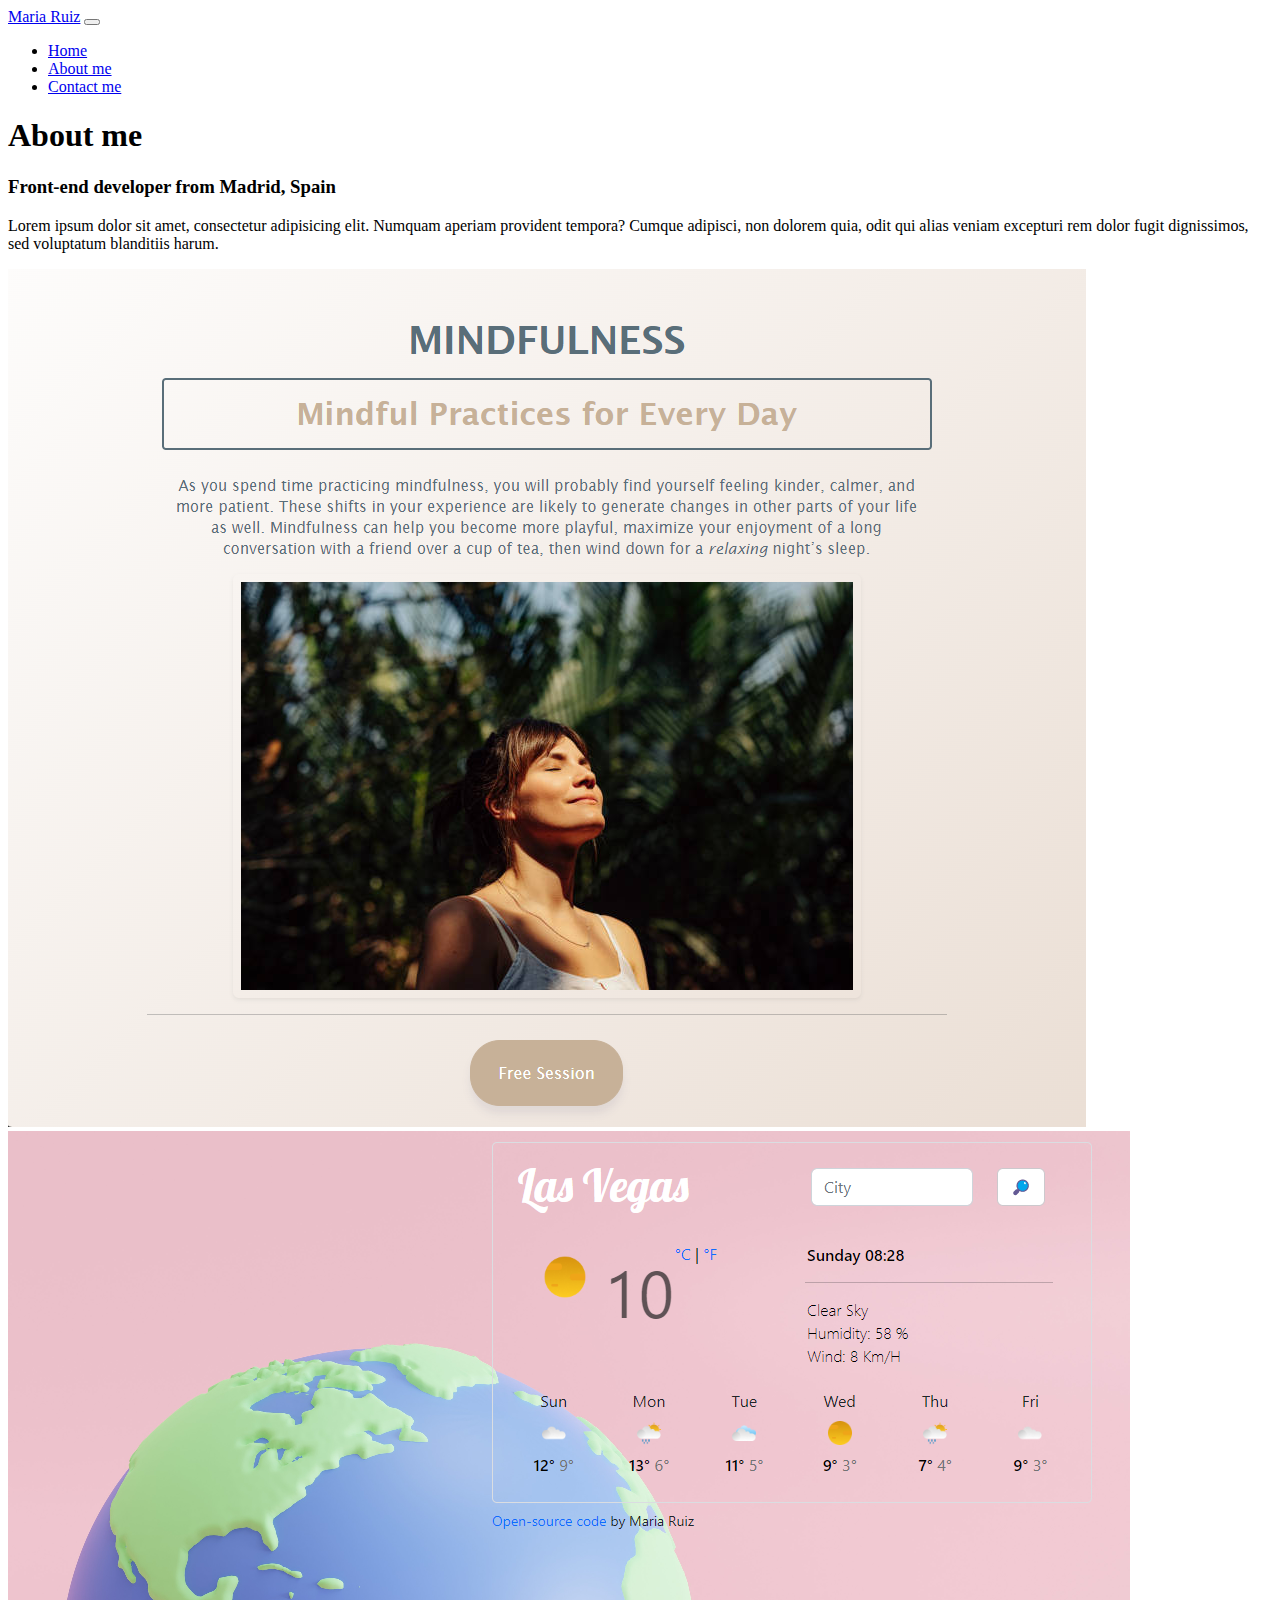
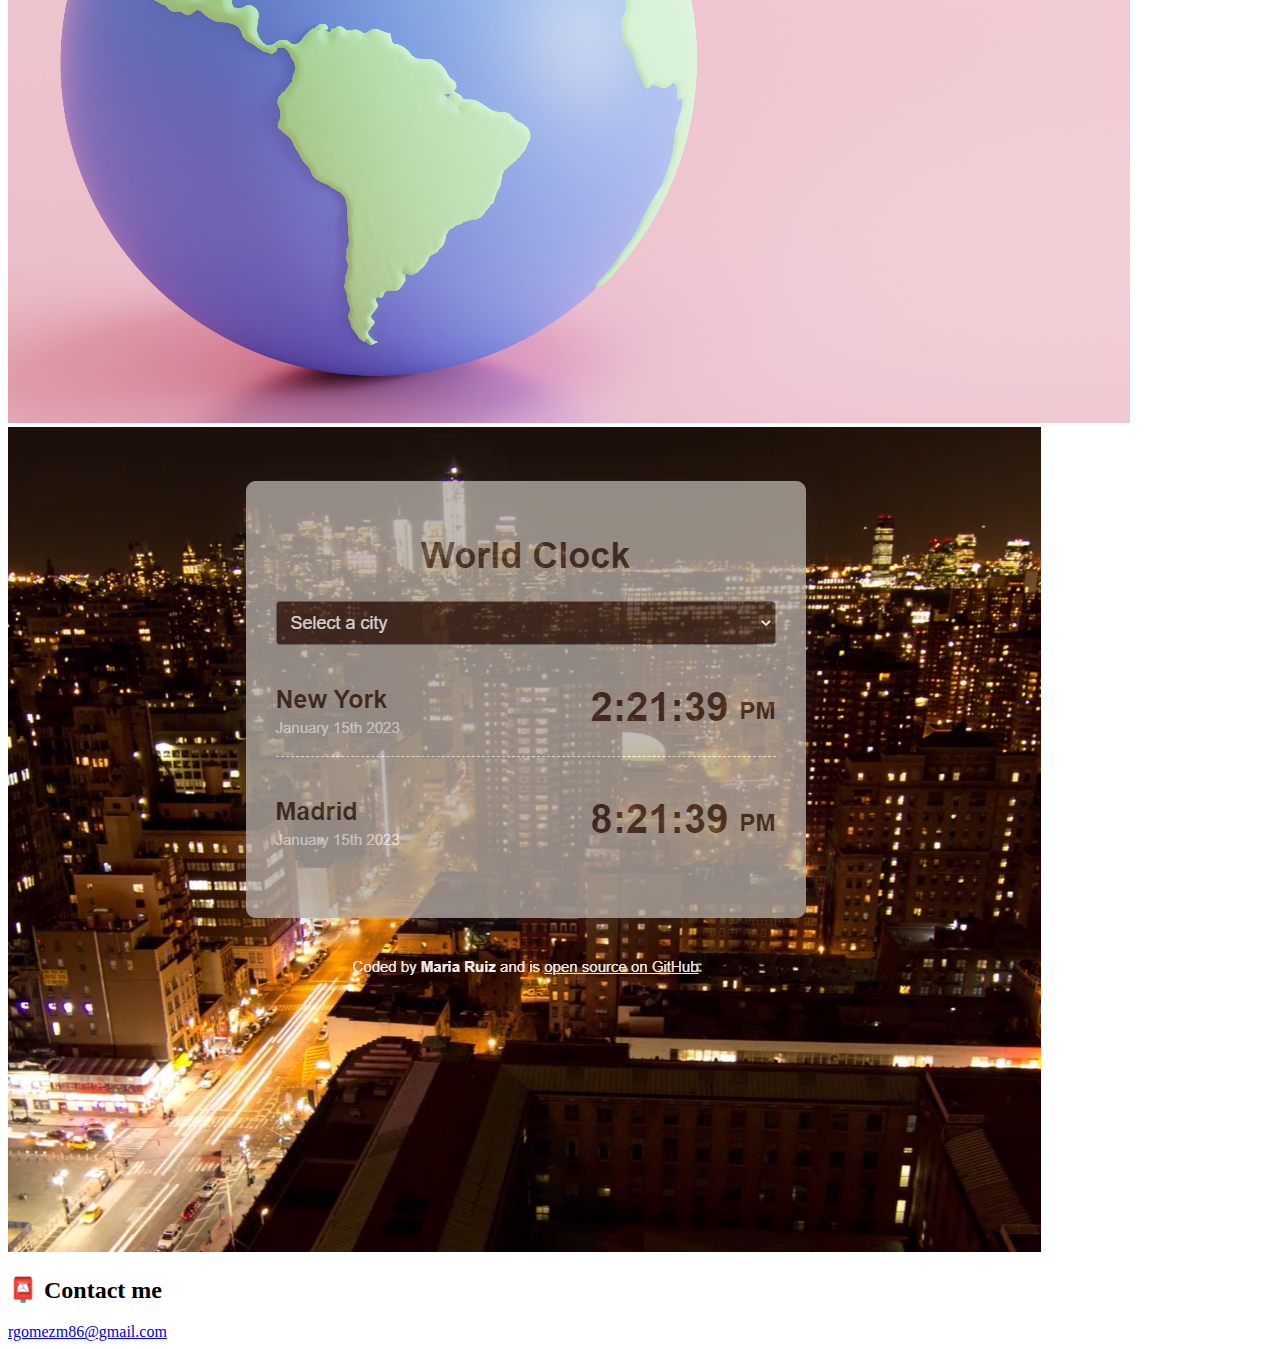
==== about.html @ 10a63e0d "Create about.html" ====
<!DOCTYPE html>
<html lang="en">
  <head>
    <meta charset="UTF-8" />
    <meta http-equiv="X-UA-Compatible" content="IE=edge" />
    <meta name="viewport" content="width=device-width, initial-scale=1.0" />
    <link
      href="https://cdn.jsdelivr.net/npm/bootstrap@5.3.0-alpha1/dist/css/bootstrap.min.css"
      rel="stylesheet"
      integrity="sha384-GLhlTQ8iRABdZLl6O3oVMWSktQOp6b7In1Zl3/Jr59b6EGGoI1aFkw7cmDA6j6gD"
      crossorigin="anonymous"
    />
    <script
      src="https://cdn.jsdelivr.net/npm/bootstrap@5.3.0-alpha1/dist/js/bootstrap.bundle.min.js"
      integrity="sha384-w76AqPfDkMBDXo30jS1Sgez6pr3x5MlQ1ZAGC+nuZB+EYdgRZgiwxhTBTkF7CXvN"
      crossorigin="anonymous"
    ></script>
    <link rel="stylesheet" href="style.css" />
    <title>About Maria Ruiz</title>
  </head>
  <body>
    <nav class="navbar navbar-expand-lg navbar-light fixed-top">
      <div class="container">
        <a class="navbar-brand" href="#">Maria Ruiz</a>
        <button
          class="navbar-toggler"
          type="button"
          data-bs-toggle="collapse"
          data-bs-target="#navbarNav"
          aria-controls="navbarNav"
          aria-expanded="false"
          aria-label="Toggle navigation"
        >
          <span class="navbar-toggler-icon"></span>
        </button>
        <div class="collapse navbar-collapse" id="navbarNav">
          <ul class="navbar-nav">
            <li class="nav-item">
              <a class="nav-link" aria-current="page" href="index.html">Home</a>
            </li>
            <li class="nav-item">
              <a class="nav-link" href="about.html">About me</a>
            </li>
            <li class="nav-item">
              <a class="nav-link" href="about.html#contact">Contact me</a>
            </li>
          </ul>
        </div>
      </div>
    </nav>
    <h1>About me</h1>
    <h3>Front-end developer from Madrid, Spain</h3>
    <div class="about-paragraphs text-center">
      <p>
        Lorem ipsum dolor sit amet, consectetur adipisicing elit. Numquam
        aperiam provident tempora? Cumque adipisci, non dolorem quia, odit qui
        alias veniam excepturi rem dolor fugit dignissimos, sed voluptatum
        blanditiis harum.
      </p>
    </div>
    <div class="container mb-5">
      <div class="row">
        <div class="col-sm-4">
          <img
            src="images/mindfulness.png"
            class="img-fluid shadow rounded p-2"
          />
        </div>
        <div class="col-sm-4">
          <img src="images/weather1.png" class="img-fluid shadow rounded p-2" />
        </div>
        <div class="col-sm-4">
          <img src="images/clock.png" class="img-fluid shadow rounded p-2" />
        </div>
      </div>
    </div>

    <div id="contact">
      <h2>📮 Contact me</h2>
      <a href="mailto:rgomezm86@gmail.com" class="email-link"
        >rgomezm86@gmail.com</a
      >
    </div>
  </body>
</html>
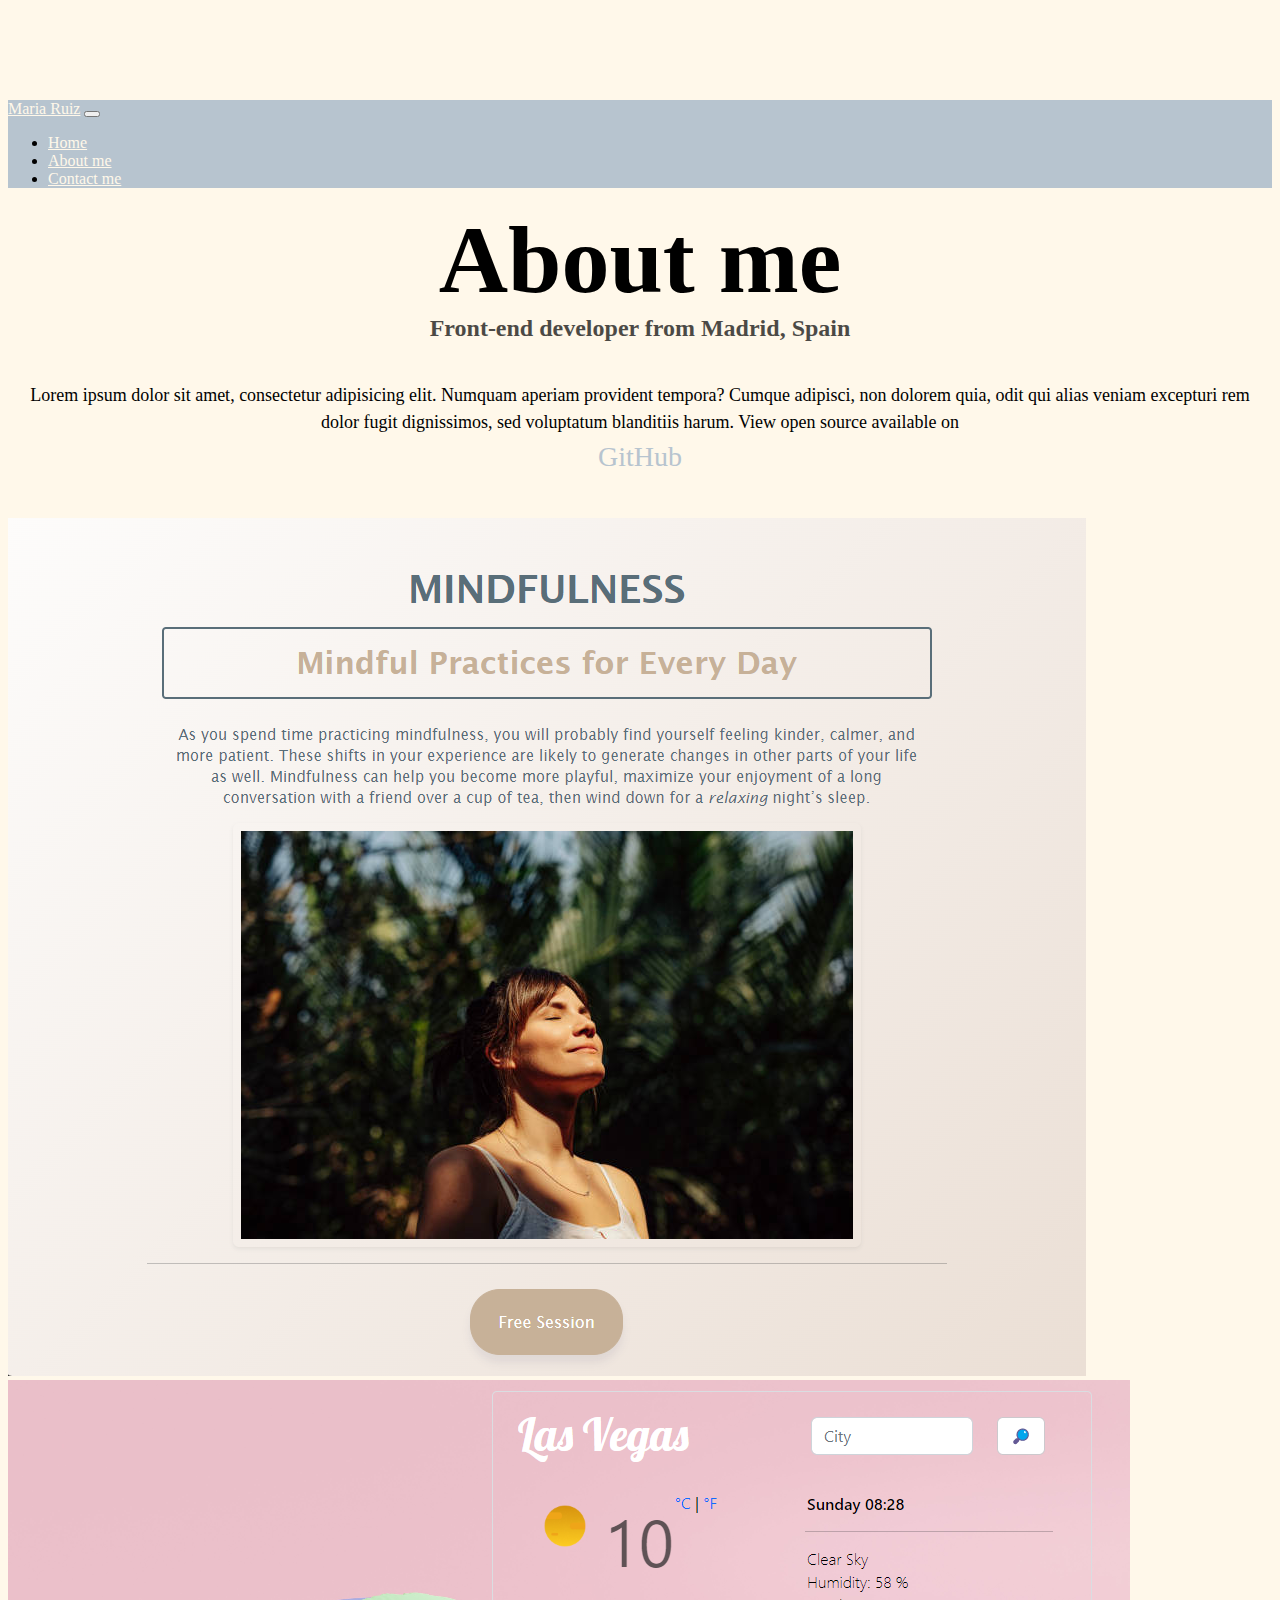
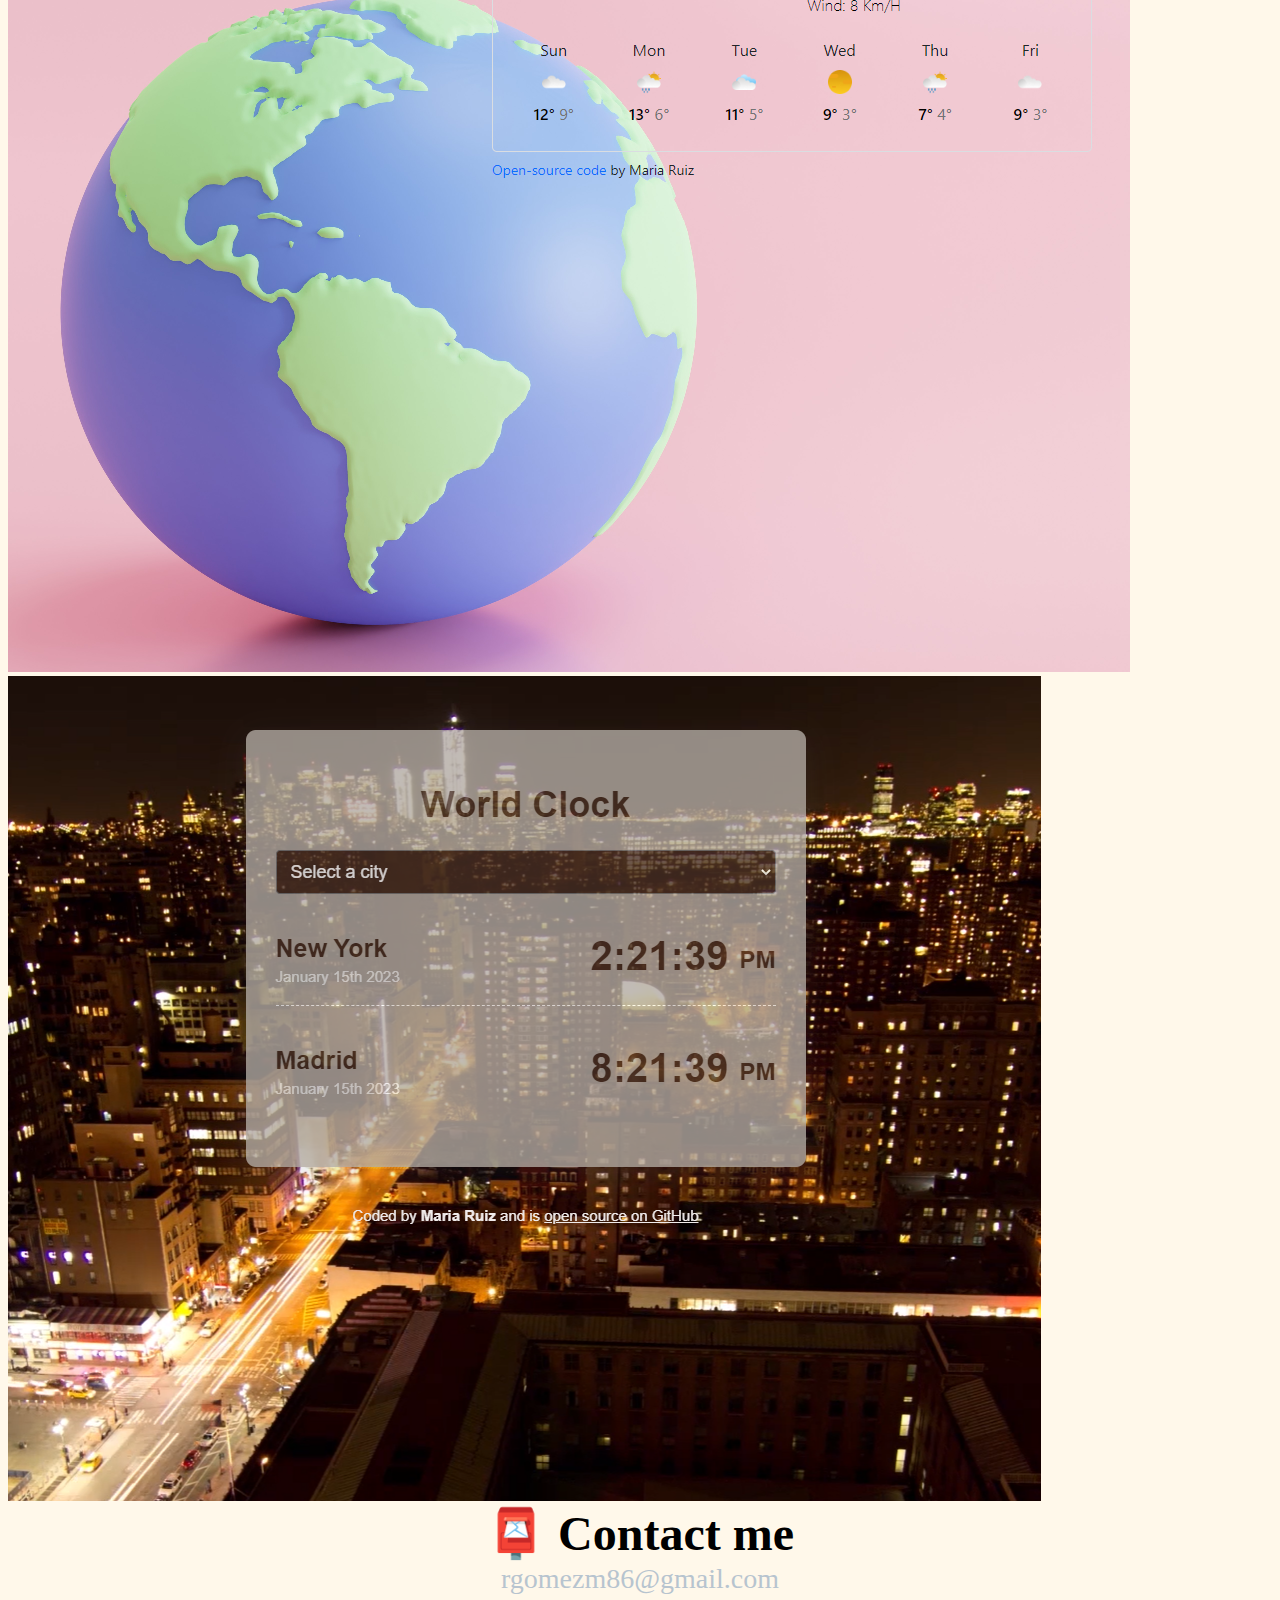
==== commit 7e28b2a4: "added Github link" ====
--- a/about.html
+++ b/about.html
@@ -56,6 +56,13 @@
         aperiam provident tempora? Cumque adipisci, non dolorem quia, odit qui
         alias veniam excepturi rem dolor fugit dignissimos, sed voluptatum
         blanditiis harum.
+        View open source available on
+        <a
+          href="https://github.com/mariaruizgomez/portfolio"
+          class="source-code-link"
+          title="view open source code on GitHub"
+          >GitHub</a
+        >
       </p>
     </div>
     <div class="container mb-5">
--- a/style.css
+++ b/style.css
@@ -0,0 +1,141 @@
+:root {
+  --primary-color: #b7c4cf;
+  --secondary-color: #f5f2fe;
+  --box-shadow: 0 5px 10px rgba(0, 0, 0, 0.3);
+  --my-font-family: "Times New Roman", Times, serif;
+}
+
+body {
+  margin-top: 100px;
+  font-size: var(--my-font-family);
+  background-color: #fff8ea;
+}
+
+h1,
+h2,
+h3 {
+  text-align: center;
+  margin: 0;
+}
+
+h1 {
+  font-size: 96px;
+}
+
+h2 {
+  font-size: 48px;
+  line-height: 1.2;
+}
+
+h3 {
+  font-size: 24px;
+  opacity: 0.7;
+}
+
+p {
+  display: block;
+  font-size: 18px;
+  line-height: 1.5;
+  text-align: center;
+}
+
+.navigation-links {
+  display: flex;
+  margin-top: 40px;
+  justify-content: center;
+}
+
+.navigation-links a {
+  margin: 20px;
+  border-radius: 4px;
+  padding: 20px 15px;
+  text-decoration: none;
+  text-transform: capitalize;
+}
+
+.contact-link {
+  background: var(--primary-color);
+  box-shadow: var(--box-shadow);
+  color: white;
+}
+
+.about-link {
+  color: var(--primary-color);
+  border: 1px solid var(--primary-color);
+}
+
+.homepage-link {
+  color: var(--primary-color);
+  text-align: center;
+  display: block;
+}
+
+.about-paragraphs {
+  display: flex;
+  margin: 30px 0;
+}
+
+.about-paragraphs p {
+  margin: 10px;
+}
+
+.email-link,
+.source-code-link {
+  display: flex;
+  justify-content: center;
+  color: var(--primary-color);
+  font-size: 28px;
+  text-decoration: none;
+}
+
+.email-link:hover {
+  text-decoration: underline;
+}
+.primary-link {
+  border-radius: 4px;
+  background: var(--primary-color);
+  box-shadow: var(--box-shadow);
+  color: white;
+  padding: 20px 15px;
+  text-decoration: none;
+  text-transform: capitalize;
+}
+.img-fluid {
+  max-width: 100%;
+  height: auto;
+}
+.navbar-light {
+  background-color: #b7c4cf;
+}
+
+.navbar-brand,
+.nav-link {
+  color: #fff8ea;
+}
+.button {
+  color: #fff8ea;
+}
+
+@media (max-width: 576px) {
+  h1 {
+    font-size: 30px;
+    text-align: center;
+  }
+  h2,
+  h3 {
+    font-size: 20px;
+    text-align: center;
+  }
+
+  .primary-link {
+    display: block;
+    margin: 0 130px;
+    text-align: center;
+    padding: 20px 15px;
+  }
+}
+
+.source-code-link {
+  color: var(--primary-color);
+  
+}
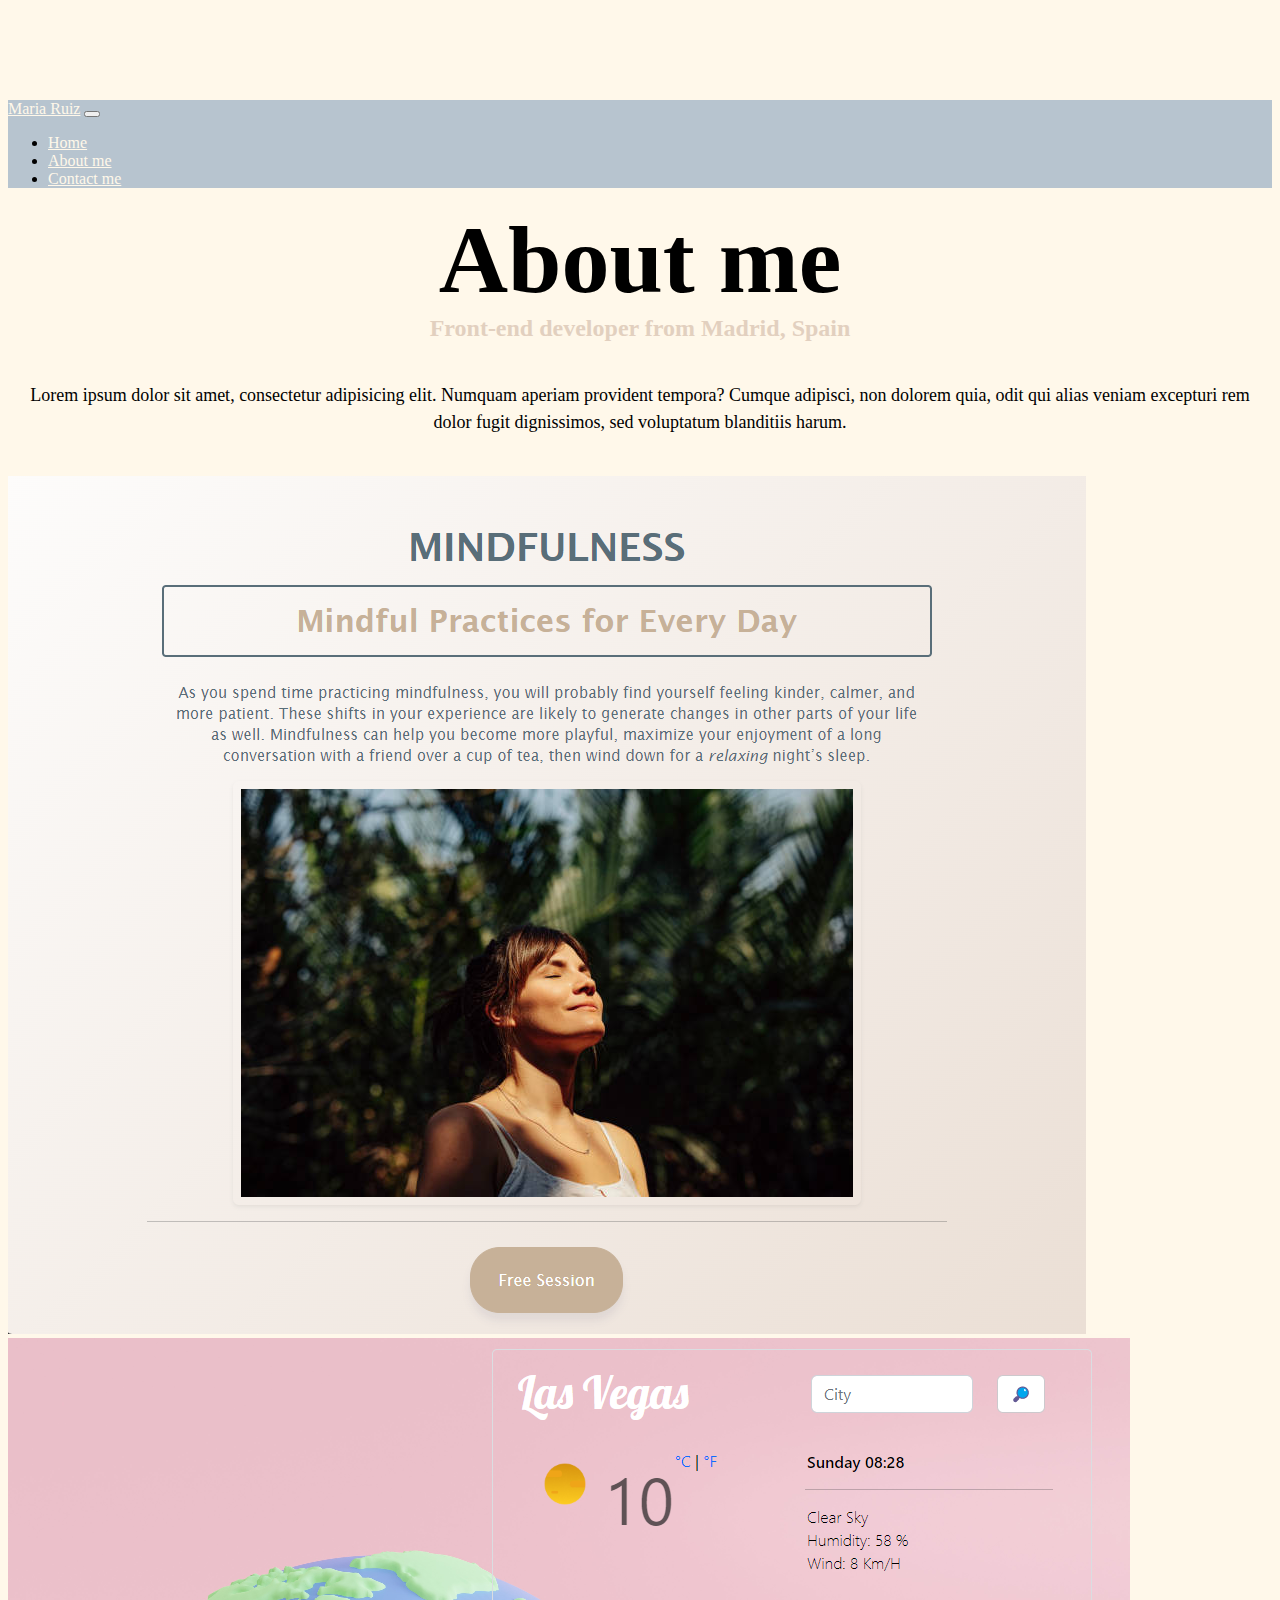
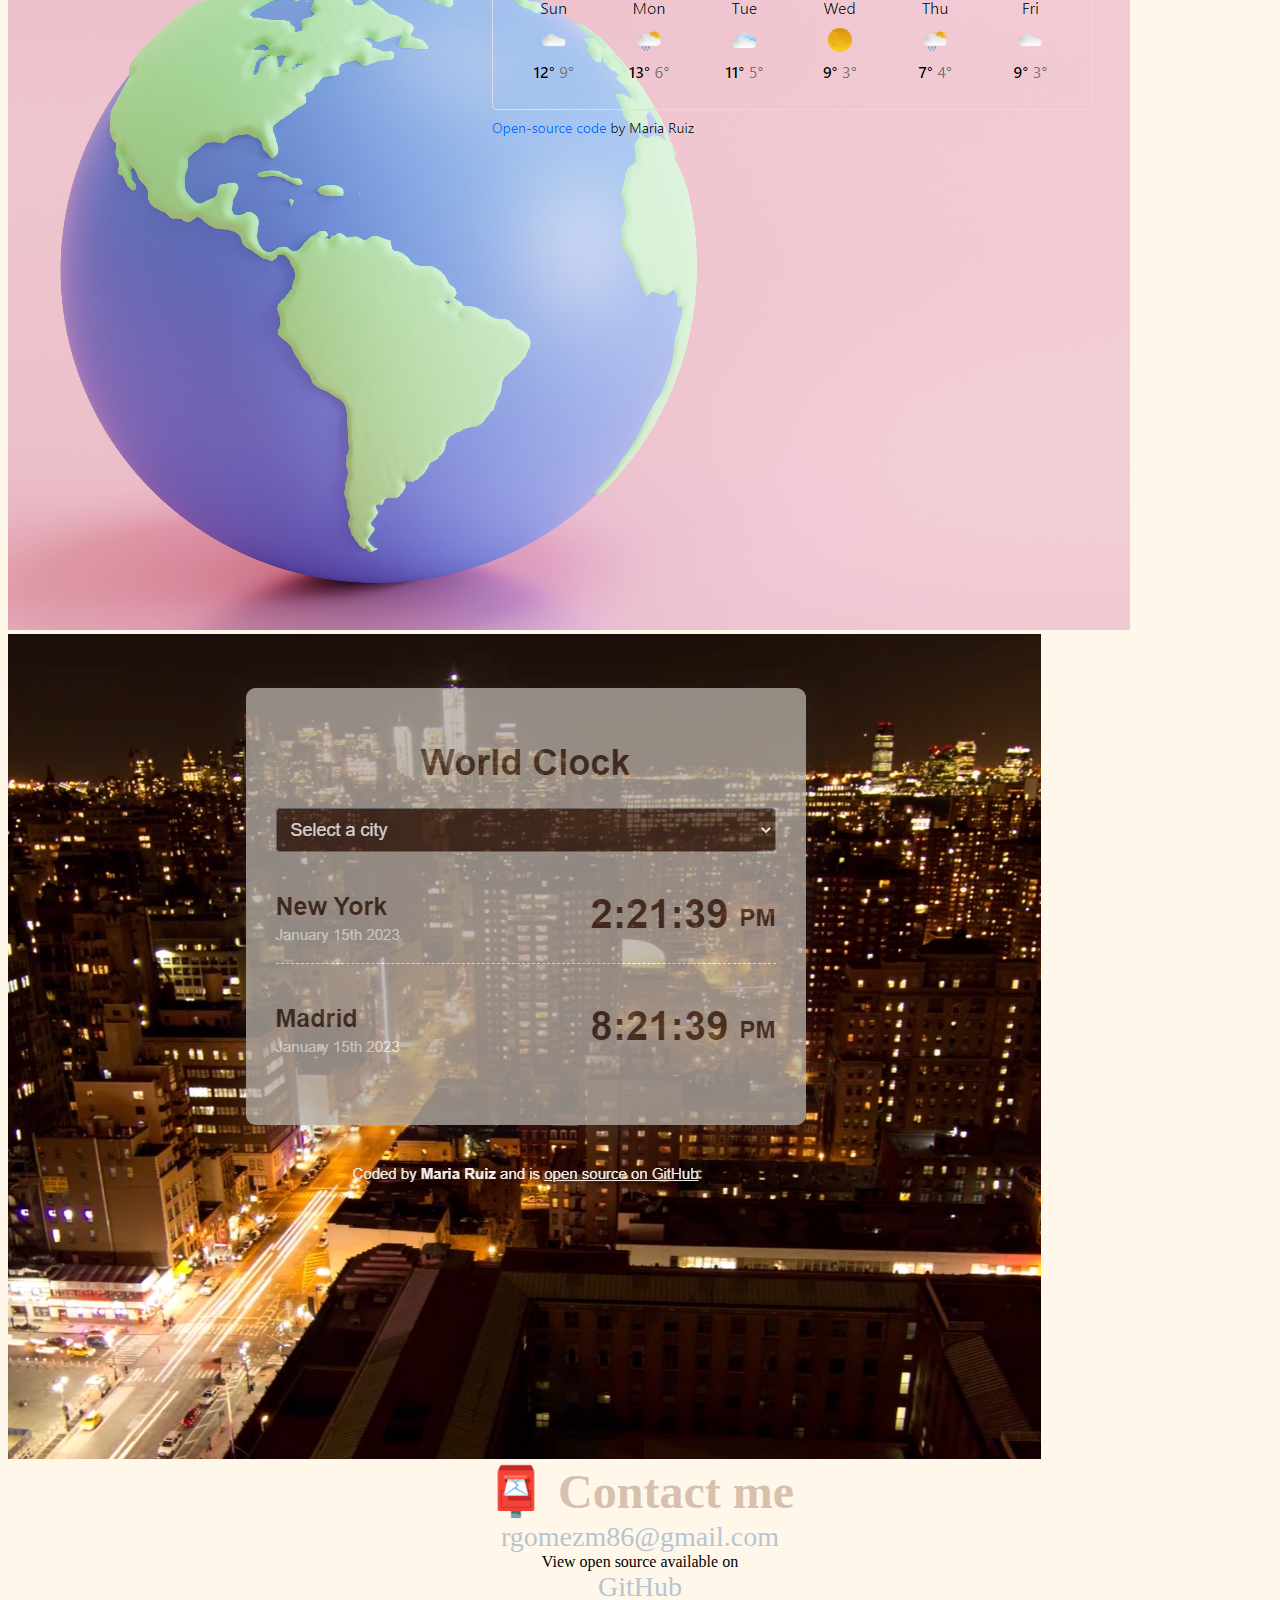
==== commit 543d76e6: "change h2 color" ====
--- a/about.html
+++ b/about.html
@@ -55,15 +55,8 @@
         Lorem ipsum dolor sit amet, consectetur adipisicing elit. Numquam
         aperiam provident tempora? Cumque adipisci, non dolorem quia, odit qui
         alias veniam excepturi rem dolor fugit dignissimos, sed voluptatum
-        blanditiis harum.
-        View open source available on
-        <a
-          href="https://github.com/mariaruizgomez/portfolio"
-          class="source-code-link"
-          title="view open source code on GitHub"
-          >GitHub</a
-        >
-      </p>
+        blanditiis harum.</p>
+        
     </div>
     <div class="container mb-5">
       <div class="row">
@@ -88,5 +81,14 @@
         >rgomezm86@gmail.com</a
       >
     </div>
+    <footer>
+        View open source available on
+        <a
+          href="https://github.com/mariaruizgomez/portfolio"
+          class="source-code-link"
+          title="view open source code on GitHub"
+          >GitHub</a
+        >
+      </footer>
   </body>
 </html>
--- a/style.css
+++ b/style.css
@@ -25,11 +25,13 @@
 h2 {
   font-size: 48px;
   line-height: 1.2;
+   color: #D7C0AE;
 }
 
 h3 {
   font-size: 24px;
   opacity: 0.7;
+  color: #D7C0AE;
 }
 
 p {
@@ -139,3 +141,6 @@
   color: var(--primary-color);
   
 }
+footer {
+  text-align: center;
+}
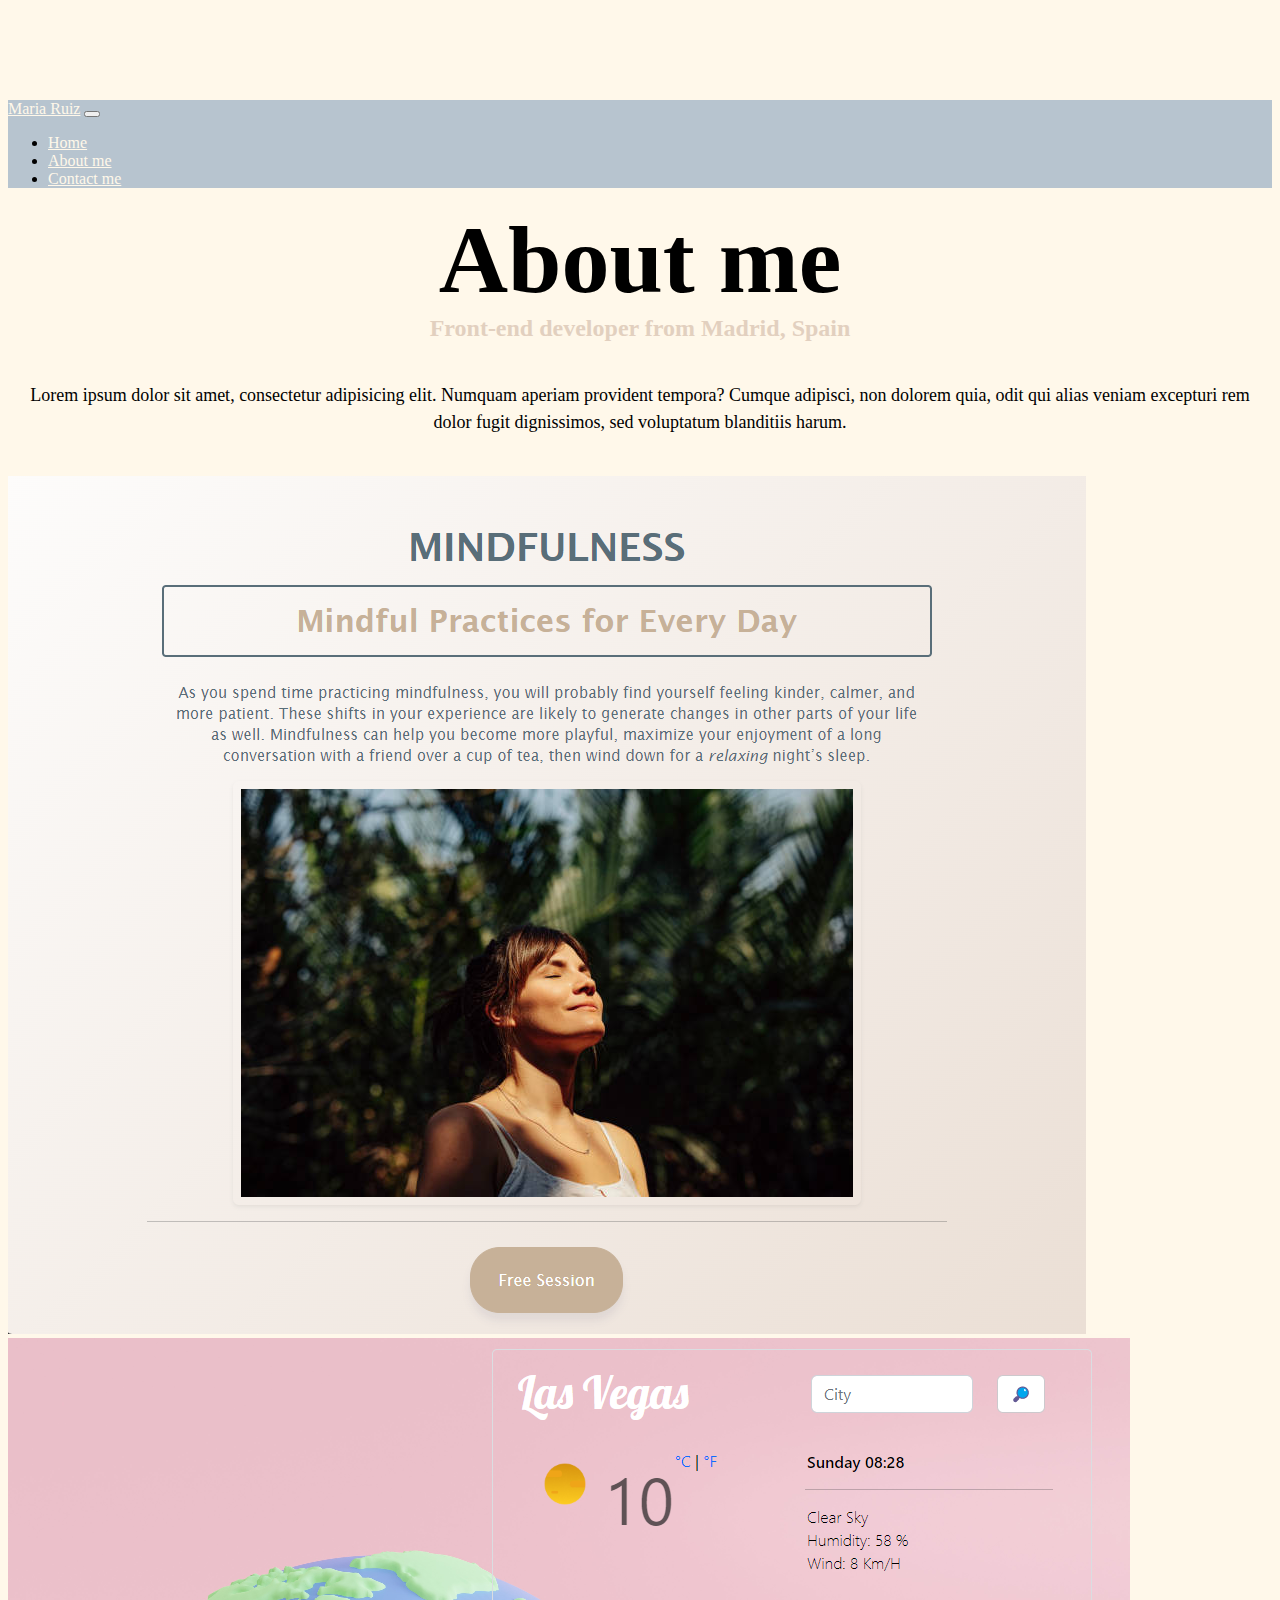
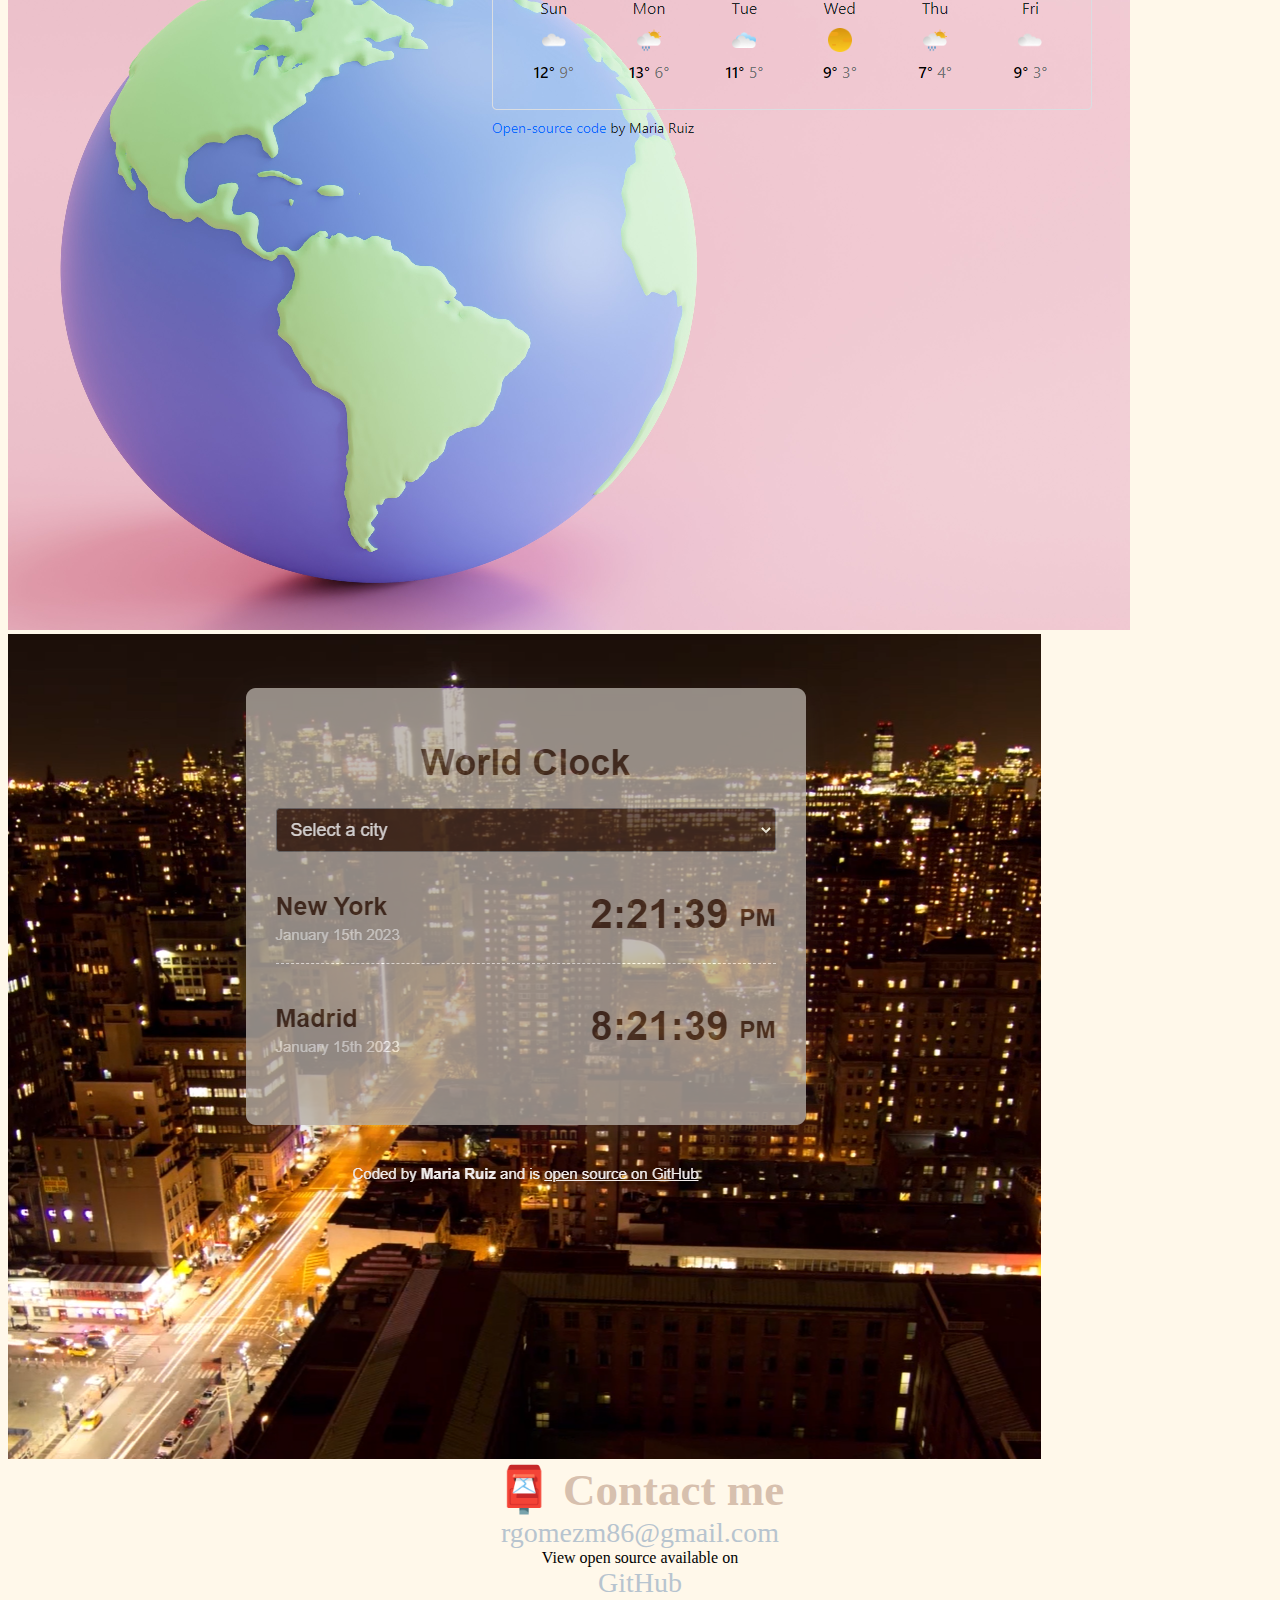
==== commit d0b298c6: "added margin bottom" ====
--- a/about.html
+++ b/about.html
@@ -3,7 +3,11 @@
   <head>
     <meta charset="UTF-8" />
     <meta http-equiv="X-UA-Compatible" content="IE=edge" />
-    <meta name="viewport" content="width=device-width, initial-scale=1.0" />
+    <meta
+      name="description"
+      content="Maria Ruiz GitHub and contact information"
+    />
+    <title>Maria Ruiz-front-end developer from Spain</title>
     <link
       href="https://cdn.jsdelivr.net/npm/bootstrap@5.3.0-alpha1/dist/css/bootstrap.min.css"
       rel="stylesheet"
@@ -16,7 +20,6 @@
       crossorigin="anonymous"
     ></script>
     <link rel="stylesheet" href="style.css" />
-    <title>About Maria Ruiz</title>
   </head>
   <body>
     <nav class="navbar navbar-expand-lg navbar-light fixed-top">
@@ -55,22 +58,31 @@
         Lorem ipsum dolor sit amet, consectetur adipisicing elit. Numquam
         aperiam provident tempora? Cumque adipisci, non dolorem quia, odit qui
         alias veniam excepturi rem dolor fugit dignissimos, sed voluptatum
-        blanditiis harum.</p>
-        
+        blanditiis harum.
+      </p>
     </div>
     <div class="container mb-5">
       <div class="row">
         <div class="col-sm-4">
           <img
             src="images/mindfulness.png"
-            class="img-fluid shadow rounded p-2"
+            alt="clock-mindfulness"
+            class="img-fluid shadow rounded p-2 mb-3"
           />
         </div>
         <div class="col-sm-4">
-          <img src="images/weather1.png" class="img-fluid shadow rounded p-2" />
+          <img
+            src="images/weather1.png"
+            alt="clock-weather"
+            class="img-fluid shadow rounded p-2 mb-3"
+          />
         </div>
         <div class="col-sm-4">
-          <img src="images/clock.png" class="img-fluid shadow rounded p-2" />
+          <img
+            src="images/clock.png"
+            alt="clock-picture"
+            class="img-fluid shadow rounded p-2 mb-3"
+          />
         </div>
       </div>
     </div>
@@ -81,14 +93,14 @@
         >rgomezm86@gmail.com</a
       >
     </div>
-    <footer>
-        View open source available on
-        <a
-          href="https://github.com/mariaruizgomez/portfolio"
-          class="source-code-link"
-          title="view open source code on GitHub"
-          >GitHub</a
-        >
-      </footer>
+    <footer class="mb-3">
+      View open source available on
+      <a
+        href="https://github.com/mariaruizgomez/portfolio"
+        class="source-code-link"
+        title="view open source code on GitHub"
+        >GitHub</a
+      >
+    </footer>
   </body>
 </html>
--- a/style.css
+++ b/style.css
@@ -9,6 +9,7 @@
   margin-top: 100px;
   font-size: var(--my-font-family);
   background-color: #fff8ea;
+  margin-bottom: 50px;
 }
 
 h1,
@@ -23,21 +24,24 @@
 }
 
 h2 {
-  font-size: 48px;
+  font-size: 45px;
   line-height: 1.2;
-   color: #D7C0AE;
+  color: #d7c0ae;
 }
 
 h3 {
   font-size: 24px;
   opacity: 0.7;
-  color: #D7C0AE;
+  color: #d7c0ae;
 }
 
 p {
   display: block;
   font-size: 18px;
   line-height: 1.5;
+  text-align: center;
+}
+footer {
   text-align: center;
 }
 
@@ -117,8 +121,11 @@
 .button {
   color: #fff8ea;
 }
+.source-code-link {
+  color: var(--primary-color);
+}
 
-@media (max-width: 576px) {
+@media (max-width: 700px) {
   h1 {
     font-size: 30px;
     text-align: center;
@@ -131,16 +138,10 @@
 
   .primary-link {
     display: block;
-    margin: 0 130px;
     text-align: center;
-    padding: 20px 15px;
+    margin: 0 20px;
+  }
+  p {
+    text-align: center;
   }
 }
-
-.source-code-link {
-  color: var(--primary-color);
-  
-}
-footer {
-  text-align: center;
-}
